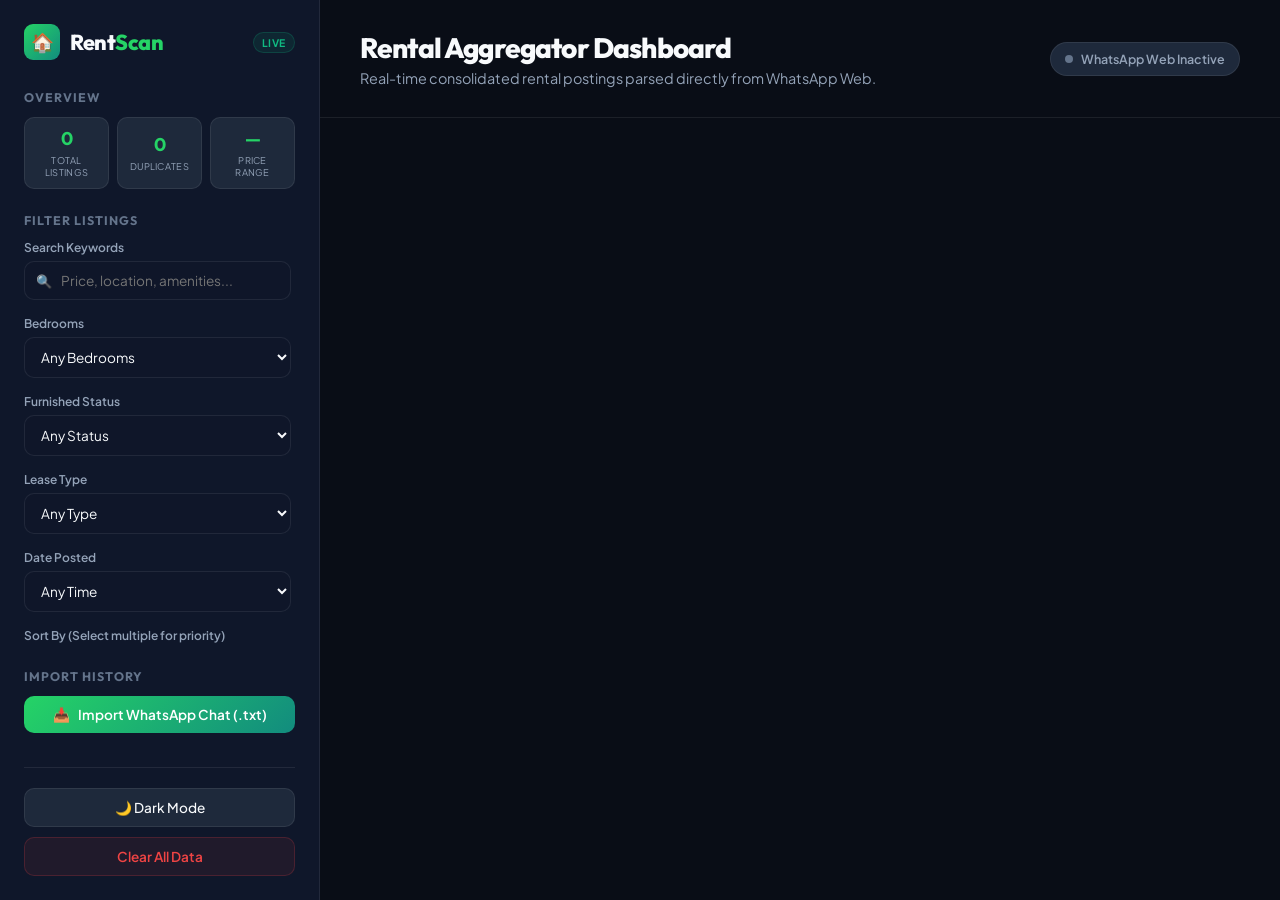
==== extension/dashboard/index.html @ f58a8255 "Initial commit — RentScan extension + web app" ====
<!DOCTYPE html>
<html lang="en" data-theme="dark">
<head>
  <meta charset="UTF-8">
  <meta name="viewport" content="width=device-width, initial-scale=1.0">
  <title>RentScan — Full Dashboard</title>
  <link rel="preconnect" href="https://fonts.googleapis.com">
  <link rel="preconnect" href="https://fonts.gstatic.com" crossorigin>
  <link href="https://fonts.googleapis.com/css2?family=Outfit:wght@300;400;500;600;700;800&family=Plus+Jakarta+Sans:wght@300;400;500;600;700&display=swap" rel="stylesheet">
  <link rel="stylesheet" href="style.css">
</head>
<body>

  <!-- Dynamic Notification Banner -->
  <div class="notification-banner hidden" id="notification-banner">
    <span class="banner-icon">✨</span>
    <span id="banner-text">RentScan fetched new listings!</span>
    <button class="banner-close" id="banner-close-btn" aria-label="Close notification">×</button>
  </div>

  <div class="app-layout">
    
    <!-- Sidebar -->
    <aside class="sidebar">
      <div class="sidebar-header">
        <div class="logo">
          <div class="logo-icon">🏠</div>
          <div class="logo-text">Rent<span>Scan</span></div>
        </div>
        <span class="badge-live">Live</span>
      </div>

      <!-- Quick Stats -->
      <div class="sidebar-section">
        <h3>Overview</h3>
        <div class="mini-stats">
          <div class="mini-stat-card">
            <span class="val" id="stat-total">0</span>
            <span class="lbl">Total Listings</span>
          </div>
          <div class="mini-stat-card">
            <span class="val" id="stat-dupes">0</span>
            <span class="lbl">Duplicates</span>
          </div>
          <div class="mini-stat-card">
            <span class="val" id="stat-price">—</span>
            <span class="lbl">Price Range</span>
          </div>
        </div>
      </div>

      <!-- Filters Panel -->
      <div class="sidebar-section filters-section">
        <h3>Filter Listings</h3>
        
        <div class="filter-group">
          <label for="search-input">Search Keywords</label>
          <div class="search-input-wrapper">
            <span class="search-icon">🔍</span>
            <input type="text" id="search-input" placeholder="Price, location, amenities...">
          </div>
        </div>

        <div class="filter-group">
          <label for="filter-beds">Bedrooms</label>
          <select id="filter-beds">
            <option value="">Any Bedrooms</option>
            <option value="0">Studio</option>
            <option value="1">1 Bedroom</option>
            <option value="2">2 Bedrooms</option>
            <option value="3">3 Bedrooms</option>
            <option value="4+">4+ Bedrooms</option>
          </select>
        </div>

        <div class="filter-group">
          <label for="filter-furnished">Furnished Status</label>
          <select id="filter-furnished">
            <option value="">Any Status</option>
            <option value="fully furnished">Fully Furnished</option>
            <option value="semi-furnished">Semi-Furnished</option>
            <option value="unfurnished">Unfurnished</option>
          </select>
        </div>

        <div class="filter-group">
          <label for="filter-lease">Lease Type</label>
          <select id="filter-lease">
            <option value="">Any Type</option>
            <option value="short-term">Short-Term (Sublet/Temp)</option>
            <option value="long-term">Long-Term (Permanent)</option>
          </select>
        </div>

        <div class="filter-group">
          <label for="filter-date">Date Posted</label>
          <select id="filter-date">
            <option value="">Any Time</option>
            <option value="30">Last 30 Days</option>
            <option value="60">Last 60 Days</option>
            <option value="custom">Custom From Date...</option>
          </select>
        </div>

        <div class="filter-group hidden" id="custom-date-group">
          <label for="filter-date-from">From Date</label>
          <input type="date" id="filter-date-from">
        </div>

        <div class="filter-group">
          <label>Sort By (Select multiple for priority)</label>
          <div class="sort-checkbox-list">
            <label class="sort-checkbox-item">
              <input type="checkbox" value="date" id="sort-chk-date">
              <span class="chk-label">Newest First</span>
              <span class="chk-badge" id="sort-badge-date"></span>
            </label>
            <label class="sort-checkbox-item">
              <input type="checkbox" value="price" id="sort-chk-price">
              <span class="chk-label">Cheapest First</span>
              <span class="chk-badge" id="sort-badge-price"></span>
            </label>
            <label class="sort-checkbox-item">
              <input type="checkbox" value="confidence" id="sort-chk-confidence">
              <span class="chk-label">Best Match</span>
              <span class="chk-badge" id="sort-badge-confidence"></span>
            </label>
          </div>
        </div>

        <button id="clear-filters-btn" class="secondary-btn">Reset All Filters</button>
      </div>

      <!-- Actions Section -->
      <div class="sidebar-section">
        <h3>Import History</h3>
        <button id="import-btn" class="primary-btn" style="background: var(--brand-gradient); color: white; border: none; margin-bottom: 10px; display: flex; align-items: center; justify-content: center; gap: 8px;">
          <span>📥</span> Import WhatsApp Chat (.txt)
        </button>
        <input type="file" id="import-file-input" accept=".txt" style="display: none;">
      </div>

      <div class="sidebar-footer">
        <button id="theme-toggle-btn" class="theme-toggle">🌙 Dark Mode</button>
        <button id="clear-data-btn" class="danger-btn">Clear All Data</button>
      </div>
    </aside>

    <!-- Main Workspace -->
    <main class="main-content">
      <header class="content-header">
        <div class="header-left">
          <h1>Rental Aggregator Dashboard</h1>
          <p>Real-time consolidated rental postings parsed directly from WhatsApp Web.</p>
        </div>
        <div class="header-right">
          <div class="whatsapp-status">
            <div class="status-indicator" id="whatsapp-indicator"></div>
            <span id="whatsapp-status-text">WhatsApp Web Inactive</span>
          </div>
        </div>
      </header>

      <!-- Scrollable Grid Wrapper -->
      <div class="grid-container" id="grid-container">
        <!-- Cards will render here -->
      </div>

      <!-- Empty State -->
      <div id="dashboard-empty-state" class="dashboard-empty hidden">
        <div class="empty-animation">🔍</div>
        <h2>No listings found</h2>
        <p>Try refining your filters or open WhatsApp Web and browse some rental groups to capture new ones.</p>
      </div>
    </main>
  </div>

  <!-- Contact Modal -->
  <div class="modal-overlay hidden" id="contact-modal">
    <div class="modal-card">
      <div class="modal-header">
        <h2>📞 Contact Information</h2>
        <button class="close-modal-btn" id="close-contact-modal">×</button>
      </div>
      <div class="modal-body" id="contact-modal-body">
        <!-- Rendered by JS -->
      </div>
    </div>
  </div>

  <!-- Raw Message Inspect Drawer/Modal -->
  <div class="modal-overlay hidden" id="inspect-modal">
    <div class="modal-card inspect-card">
      <div class="modal-header">
        <h2>🔍 Message Inspector</h2>
        <button class="close-modal-btn" id="close-inspect-modal">×</button>
      </div>
      <div class="modal-body">
        <div class="inspect-meta">
          <div class="meta-item"><span>Sender:</span> <strong id="inspect-sender">Bob</strong></div>
          <div class="meta-item"><span>Group:</span> <strong id="inspect-group">Sublets</strong></div>
          <div class="meta-item"><span>Date:</span> <strong id="inspect-date">Today</strong></div>
        </div>
        <div class="inspect-text-container">
          <pre id="inspect-text"></pre>
        </div>
        <div class="inspect-actions">
          <button class="secondary-btn" id="copy-raw-btn">📋 Copy Message Text</button>
        </div>
      </div>
    </div>
  </div>

  <div class="toast" id="toast"></div>

  <script type="module" src="app.js"></script>
</body>
</html>
---- extension/dashboard/style.css ----
/* ================================================================
   RentScan — Premium Dashboard CSS
   ================================================================ */

/* ─── Variables & Theme Configurations ─────────────────────────── */
:root {
  --font-title: 'Outfit', -apple-system, sans-serif;
  --font-body: 'Plus Jakarta Sans', -apple-system, sans-serif;
  
  --brand: #25D366;
  --brand-gradient: linear-gradient(135deg, #25D366, #128C7E);
  --brand-glow: rgba(37, 211, 102, 0.15);
  
  --accent-purple: #8b5cf6;
  --accent-blue: #3b82f6;
  --accent-orange: #f97316;
  --success: #10b981;
  --warning: #f59e0b;
  --error: #ef4444;

  --transition-fast: 150ms cubic-bezier(.4, 0, .2, 1);
  --transition-normal: 250ms cubic-bezier(.4, 0, .2, 1);
  --radius-lg: 16px;
  --radius-md: 10px;
  --radius-sm: 6px;
}

[data-theme="dark"] {
  --bg: #090d16;
  --bg-sidebar: #0f172a;
  --surface: #1e293b;
  --border: rgba(255, 255, 255, 0.08);
  --border-glow: rgba(37, 211, 102, 0.15);
  --card-bg: rgba(30, 41, 59, 0.65);
  --card-bg-hover: rgba(30, 41, 59, 0.9);
  --card-border: rgba(255, 255, 255, 0.05);
  --card-shadow: 0 4px 30px rgba(0, 0, 0, 0.3);
  
  --text: #f8fafc;
  --text-muted: #94a3b8;
  --text-dim: #64748b;
  --input-bg: rgba(15, 23, 42, 0.6);
  --input-focus-shadow: 0 0 0 3px rgba(37, 211, 102, 0.25);
  --modal-bg: rgba(15, 23, 42, 0.85);
}

[data-theme="light"] {
  --bg: #f8fafc;
  --bg-sidebar: #ffffff;
  --surface: #f1f5f9;
  --border: rgba(0, 0, 0, 0.08);
  --border-glow: rgba(37, 211, 102, 0.2);
  --card-bg: rgba(255, 255, 255, 0.8);
  --card-bg-hover: rgba(255, 255, 255, 1);
  --card-border: rgba(0, 0, 0, 0.06);
  --card-shadow: 0 10px 30px rgba(0, 0, 0, 0.04);
  
  --text: #0f172a;
  --text-muted: #475569;
  --text-dim: #94a3b8;
  --input-bg: rgba(255, 255, 255, 1);
  --input-focus-shadow: 0 0 0 3px rgba(37, 211, 102, 0.15);
  --modal-bg: rgba(255, 255, 255, 0.95);
}

/* ─── Global Resets ────────────────────────────────────────────── */
* {
  box-sizing: border-box;
  margin: 0;
  padding: 0;
}

body {
  font-family: var(--font-body);
  background-color: var(--bg);
  color: var(--text);
  overflow: hidden;
  height: 100vh;
  transition: background-color var(--transition-normal), color var(--transition-normal);
}

/* ─── Main App Layout ───────────────────────────────────────────── */
.app-layout {
  display: flex;
  height: 100vh;
  max-height: 100vh;
  width: 100vw;
  max-width: 100vw;
  overflow: hidden;
}

/* ─── Sidebar Styles ────────────────────────────────────────────── */
.sidebar {
  width: 320px;
  background-color: var(--bg-sidebar);
  border-right: 1px solid var(--border);
  display: flex;
  flex-direction: column;
  padding: 24px;
  flex-shrink: 0;
  z-index: 10;
  transition: background-color var(--transition-normal), border var(--transition-normal);
  height: 100%;
  max-height: 100vh;
  min-height: 0;
}

.sidebar-header {
  display: flex;
  align-items: center;
  justify-content: space-between;
  margin-bottom: 30px;
}

.logo {
  display: flex;
  align-items: center;
  gap: 10px;
  font-family: var(--font-title);
  font-weight: 800;
  font-size: 1.35rem;
  letter-spacing: -0.02em;
}

.logo-icon {
  width: 36px;
  height: 36px;
  background: var(--brand-gradient);
  border-radius: 9px;
  display: flex;
  align-items: center;
  justify-content: center;
  font-size: 1.15rem;
  color: white;
}

.logo-text span {
  color: var(--brand);
}

.badge-live {
  background: rgba(16, 185, 129, 0.1);
  color: var(--success);
  border: 1px solid rgba(16, 185, 129, 0.2);
  font-size: 0.65rem;
  font-weight: 700;
  text-transform: uppercase;
  padding: 3px 8px;
  border-radius: 999px;
  letter-spacing: 0.05em;
  animation: pulse-border 2s infinite;
}

@keyframes pulse-border {
  0%, 100% { border-color: rgba(16, 185, 129, 0.2); box-shadow: 0 0 0 0 rgba(16, 185, 129, 0); }
  50% { border-color: rgba(16, 185, 129, 0.5); box-shadow: 0 0 6px rgba(16, 185, 129, 0.15); }
}

.sidebar-section {
  margin-bottom: 24px;
}
.sidebar-section h3 {
  font-family: var(--font-title);
  font-size: 0.78rem;
  text-transform: uppercase;
  color: var(--text-dim);
  letter-spacing: 0.08em;
  margin-bottom: 12px;
}

/* Mini stats in sidebar */
.mini-stats {
  display: grid;
  grid-template-columns: repeat(3, 1fr);
  gap: 8px;
}

.mini-stat-card {
  background-color: var(--surface);
  border: 1px solid var(--border);
  border-radius: var(--radius-md);
  padding: 10px;
  text-align: center;
  display: flex;
  flex-direction: column;
  justify-content: center;
}
.mini-stat-card .val {
  font-family: var(--font-title);
  font-size: 1.15rem;
  font-weight: 700;
  color: var(--brand);
  line-height: 1.2;
}
.mini-stat-card .lbl {
  font-size: 0.58rem;
  color: var(--text-muted);
  text-transform: uppercase;
  letter-spacing: 0.03em;
  margin-top: 4px;
}

/* Filter controls */
.filters-section {
  flex: 1;
  overflow-y: auto;
  padding-right: 4px;
}

.filter-group {
  margin-bottom: 16px;
}
.filter-group label {
  display: block;
  font-size: 0.75rem;
  font-weight: 600;
  margin-bottom: 6px;
  color: var(--text-muted);
}

.search-input-wrapper {
  position: relative;
  display: flex;
  align-items: center;
}
.search-icon {
  position: absolute;
  left: 12px;
  font-size: 13px;
  color: var(--text-dim);
  pointer-events: none;
}
.filter-group input[type="text"], .filter-group select {
  width: 100%;
  background-color: var(--input-bg);
  border: 1px solid var(--border);
  border-radius: var(--radius-md);
  padding: 10px 12px;
  font-family: var(--font-body);
  font-size: 0.85rem;
  color: var(--text);
  transition: all var(--transition-fast);
}
.filter-group input[type="text"] {
  padding-left: 36px;
}
.filter-group input:focus, .filter-group select:focus {
  outline: none;
  border-color: var(--brand);
  box-shadow: var(--input-focus-shadow);
}

.secondary-btn, .danger-btn, .primary-btn {
  width: 100%;
  padding: 10px 14px;
  border-radius: var(--radius-md);
  font-family: var(--font-body);
  font-size: 0.85rem;
  font-weight: 600;
  cursor: pointer;
  transition: all var(--transition-fast);
  text-align: center;
}

.secondary-btn {
  background-color: transparent;
  border: 1px solid var(--border);
  color: var(--text-muted);
}
.secondary-btn:hover {
  background-color: var(--surface);
  color: var(--text);
  border-color: var(--text-muted);
}

.danger-btn {
  background-color: rgba(239, 68, 68, 0.08);
  border: 1px solid rgba(239, 68, 68, 0.2);
  color: var(--error);
}
.danger-btn:hover {
  background-color: var(--error);
  color: white;
  border-color: var(--error);
}

.sidebar-footer {
  margin-top: auto;
  display: flex;
  flex-direction: column;
  gap: 10px;
  border-top: 1px solid var(--border);
  padding-top: 20px;
}

.theme-toggle {
  background-color: var(--surface);
  border: 1px solid var(--border);
  color: var(--text);
  padding: 10px;
  border-radius: var(--radius-md);
  font-family: var(--font-body);
  font-size: 0.85rem;
  font-weight: 500;
  cursor: pointer;
  transition: all var(--transition-fast);
}
.theme-toggle:hover {
  background-color: var(--border);
}

/* ─── Main Workspace Styles ─────────────────────────────────────── */
.main-content {
  flex: 1;
  display: flex;
  flex-direction: column;
  overflow: hidden;
  height: 100%;
  max-height: 100vh;
  min-height: 0; /* Confines flex height to prevent stretching past viewport */
}

.content-header {
  padding: 30px 40px;
  border-bottom: 1px solid var(--border);
  display: flex;
  align-items: center;
  justify-content: space-between;
  flex-shrink: 0;
  background-color: var(--bg);
  transition: background-color var(--transition-normal), border var(--transition-normal);
}

.content-header h1 {
  font-family: var(--font-title);
  font-size: 1.75rem;
  font-weight: 800;
  letter-spacing: -0.03em;
  margin-bottom: 4px;
}
.content-header p {
  color: var(--text-muted);
  font-size: 0.9rem;
}

.whatsapp-status {
  display: flex;
  align-items: center;
  gap: 8px;
  background-color: var(--surface);
  border: 1px solid var(--border);
  padding: 8px 14px;
  border-radius: 999px;
  font-size: 0.78rem;
  font-weight: 600;
  color: var(--text-muted);
}

.status-indicator {
  width: 8px;
  height: 8px;
  border-radius: 50%;
  background-color: var(--text-dim);
}
.status-indicator.active {
  background-color: var(--brand);
  box-shadow: 0 0 8px var(--brand);
  animation: pulse 2s infinite;
}

/* Grid Scroll Container */
.grid-container {
  flex: 1;
  overflow-y: auto;
  min-height: 0; /* Prevents grid container from stretching past viewport */
  padding: 30px 40px;
  display: grid;
  grid-template-columns: repeat(auto-fill, minmax(360px, 1fr));
  grid-auto-rows: min-content; /* Ensure rows take minimum content height */
  align-items: start; /* Prevents items from stretching to row height and causing inner flex squish */
  gap: 24px;
  align-content: start;
}

/* ─── Premium Listing Cards ─────────────────────────────────────── */
.listing-card {
  background: var(--card-bg);
  border: 1px solid var(--card-border);
  border-radius: var(--radius-lg);
  padding: 20px;
  box-shadow: var(--card-shadow);
  backdrop-filter: blur(16px);
  -webkit-backdrop-filter: blur(16px);
  transition: all var(--transition-normal);
  display: flex;
  flex-direction: column;
  position: relative;
  overflow: hidden;
  animation: slideUpIn 0.35s cubic-bezier(.34, 1.56, .64, 1) both;
  flex-shrink: 0; /* Prevents cards from shrinking under flex constraints */
  height: auto; /* Natural card height based on contents */
  min-height: min-content; /* Guarantees card will not shrink past content height */
}

.listing-card > * {
  flex-shrink: 0; /* Prevents card details from squishing inside the card flex layout */
}

@keyframes slideUpIn {
  from { opacity: 0; transform: translateY(20px); }
  to   { opacity: 1; transform: translateY(0); }
}

.listing-card::before {
  content: '';
  position: absolute;
  top: 0; left: 0; right: 0;
  height: 3px;
  background: linear-gradient(90deg, var(--brand), var(--accent-blue), var(--accent-purple));
  opacity: 0;
  transition: opacity var(--transition-normal);
}

.listing-card:hover {
  transform: translateY(-4px);
  background: var(--card-bg-hover);
  box-shadow: 0 20px 40px rgba(0, 0, 0, 0.4), 0 0 0 1px rgba(37, 211, 102, 0.15);
  border-color: rgba(37, 211, 102, 0.2);
}
.listing-card:hover::before {
  opacity: 1;
}

/* Top Section */
.card-header {
  display: flex;
  justify-content: space-between;
  align-items: flex-start;
  margin-bottom: 12px;
}

.card-title {
  font-family: var(--font-title);
  font-size: 0.85rem;
  font-weight: 700;
  text-transform: uppercase;
  color: var(--brand);
  letter-spacing: 0.05em;
}

.card-badges {
  display: flex;
  gap: 4px;
  flex-wrap: wrap;
}

.badge {
  font-size: 0.65rem;
  font-weight: 700;
  padding: 3px 8px;
  border-radius: 999px;
  text-transform: uppercase;
  letter-spacing: 0.02em;
}
.badge-short { background: rgba(249, 115, 22, 0.1); color: var(--accent-orange); border: 1px solid rgba(249, 115, 22, 0.2); }
.badge-long  { background: rgba(59, 130, 246, 0.1); color: var(--accent-blue);   border: 1px solid rgba(59, 130, 246, 0.2); }
.badge-furn  { background: rgba(139, 92, 246, 0.1); color: var(--accent-purple); border: 1px solid rgba(139, 92, 246, 0.2); }
.badge-dup   { background: rgba(245, 158, 11, 0.1);  color: var(--warning);       border: 1px solid rgba(245, 158, 11, 0.2); }

/* Price Tag */
.card-price {
  font-family: var(--font-title);
  font-size: 1.85rem;
  font-weight: 800;
  line-height: 1.1;
  color: var(--text);
  margin-bottom: 8px;
  letter-spacing: -0.02em;
}
.card-price span {
  font-size: 0.9rem;
  font-weight: 400;
  color: var(--text-muted);
}

.card-loc {
  font-size: 0.88rem;
  color: var(--text-muted);
  margin-bottom: 12px;
  display: flex;
  align-items: center;
  gap: 4px;
}

/* Meta Data Strip */
.card-meta {
  display: flex;
  flex-wrap: wrap;
  gap: 12px;
  font-size: 0.78rem;
  color: var(--text-muted);
  margin-bottom: 16px;
  background-color: var(--input-bg);
  padding: 8px 12px;
  border-radius: var(--radius-md);
  border: 1px solid var(--border);
}
.card-meta span strong {
  color: var(--text);
}

/* Amenities List */
.card-amenities {
  display: flex;
  flex-wrap: wrap;
  gap: 6px;
  margin-bottom: 20px;
}
.amenity-tag {
  background-color: var(--surface);
  border: 1px solid var(--border);
  border-radius: 999px;
  padding: 3px 10px;
  font-size: 0.7rem;
  font-weight: 500;
  color: var(--text-muted);
}

/* Card Footer Actions */
.card-footer {
  margin-top: auto;
  border-top: 1px solid var(--border);
  padding-top: 16px;
  display: flex;
  justify-content: space-between;
  align-items: center;
}

.sender-profile {
  display: flex;
  align-items: center;
  gap: 8px;
}

.avatar {
  width: 32px;
  height: 32px;
  border-radius: 50%;
  background: linear-gradient(135deg, var(--accent-purple), var(--accent-blue));
  display: flex;
  align-items: center;
  justify-content: center;
  font-family: var(--font-title);
  font-weight: 700;
  font-size: 0.85rem;
  color: white;
}

.sender-info {
  display: flex;
  flex-direction: column;
}
.sender-name {
  font-size: 0.78rem;
  font-weight: 700;
  color: var(--text);
}
.sender-group {
  font-size: 0.65rem;
  color: var(--text-dim);
}

.card-actions {
  display: flex;
  gap: 8px;
}

.action-btn {
  background-color: var(--surface);
  border: 1px solid var(--border);
  color: var(--text);
  font-family: var(--font-body);
  font-size: 0.75rem;
  font-weight: 600;
  padding: 6px 12px;
  border-radius: var(--radius-sm);
  cursor: pointer;
  transition: all var(--transition-fast);
}
.action-btn:hover {
  background-color: var(--border);
}

.action-btn.primary {
  background-color: rgba(37, 211, 102, 0.1);
  border-color: rgba(37, 211, 102, 0.3);
  color: var(--brand);
}
.action-btn.primary:hover {
  background-color: var(--brand);
  color: white;
  border-color: var(--brand);
}

/* ─── Modals & Inspector ────────────────────────────────────────── */
.modal-overlay {
  position: fixed;
  top: 0; left: 0; right: 0; bottom: 0;
  background-color: rgba(0, 0, 0, 0.7);
  backdrop-filter: blur(8px);
  z-index: 1000;
  display: flex;
  align-items: center;
  justify-content: center;
  animation: fadeIn var(--transition-fast) both;
}

.modal-card {
  width: 500px;
  max-width: 90%;
  background-color: var(--modal-bg);
  border: 1px solid var(--border);
  border-radius: var(--radius-lg);
  box-shadow: 0 25px 50px -12px rgba(0, 0, 0, 0.5);
  display: flex;
  flex-direction: column;
  animation: scaleUp var(--transition-normal) cubic-bezier(.34, 1.56, .64, 1) both;
}

.inspect-card {
  width: 650px;
}

@keyframes fadeIn {
  from { opacity: 0; }
  to   { opacity: 1; }
}

@keyframes scaleUp {
  from { opacity: 0; transform: scale(0.92) translateY(10px); }
  to   { opacity: 1; transform: scale(1) translateY(0); }
}

.modal-header {
  padding: 20px 24px;
  border-bottom: 1px solid var(--border);
  display: flex;
  justify-content: space-between;
  align-items: center;
}
.modal-header h2 {
  font-family: var(--font-title);
  font-size: 1.2rem;
  font-weight: 800;
}

.close-modal-btn {
  background: none;
  border: none;
  font-size: 1.8rem;
  color: var(--text-muted);
  cursor: pointer;
  line-height: 1;
}
.close-modal-btn:hover {
  color: var(--text);
}

.modal-body {
  padding: 24px;
}

/* Contact Modal Body UI */
.contact-spoc-section {
  background: rgba(37, 211, 102, 0.08);
  border: 1px dashed var(--brand);
  border-radius: var(--radius-md);
  padding: 16px;
  margin-bottom: 20px;
  display: flex;
  justify-content: space-between;
  align-items: center;
}
.spoc-left {
  display: flex;
  flex-direction: column;
}
.spoc-left .title {
  font-size: 0.72rem;
  text-transform: uppercase;
  color: var(--brand);
  font-weight: 700;
  letter-spacing: 0.04em;
}
.spoc-left .name {
  font-family: var(--font-title);
  font-size: 1.15rem;
  font-weight: 700;
  margin-top: 2px;
}

.phone-list-title {
  font-family: var(--font-title);
  font-size: 0.85rem;
  font-weight: 700;
  text-transform: uppercase;
  color: var(--text-dim);
  margin-bottom: 10px;
  letter-spacing: 0.04em;
}

.phone-list {
  display: flex;
  flex-direction: column;
  gap: 10px;
}

.phone-item {
  display: flex;
  justify-content: space-between;
  align-items: center;
  background-color: var(--input-bg);
  border: 1px solid var(--border);
  padding: 12px 16px;
  border-radius: var(--radius-md);
}

.phone-item-left {
  font-family: var(--font-title);
  font-size: 1.05rem;
  font-weight: 600;
}

.phone-item-actions {
  display: flex;
  gap: 8px;
}

.modal-copy-btn, .modal-wa-btn {
  font-family: var(--font-body);
  font-size: 0.75rem;
  font-weight: 600;
  padding: 6px 12px;
  border-radius: var(--radius-sm);
  cursor: pointer;
  transition: all var(--transition-fast);
  text-decoration: none;
  display: inline-flex;
  align-items: center;
}

.modal-copy-btn {
  background-color: var(--surface);
  border: 1px solid var(--border);
  color: var(--text);
}
.modal-copy-btn:hover {
  background-color: var(--border);
}

.modal-wa-btn {
  background-color: var(--brand);
  color: white;
  border: 1px solid var(--brand-dim);
}
.modal-wa-btn:hover {
  opacity: 0.9;
}

.no-contacts-message {
  text-align: center;
  color: var(--text-muted);
  padding: 20px;
  line-height: 1.6;
}

/* Inspector styles */
.inspect-meta {
  display: flex;
  gap: 20px;
  margin-bottom: 16px;
  font-size: 0.82rem;
  color: var(--text-muted);
  border-bottom: 1px solid var(--border);
  padding-bottom: 14px;
}

.inspect-text-container {
  background-color: var(--input-bg);
  border: 1px solid var(--border);
  border-radius: var(--radius-md);
  padding: 16px;
  max-height: 320px;
  overflow-y: auto;
  margin-bottom: 20px;
}

.inspect-text-container pre {
  font-family: var(--font-body);
  font-size: 0.85rem;
  line-height: 1.6;
  white-space: pre-wrap;
  word-break: break-word;
  color: var(--text);
}

.inspect-actions {
  display: flex;
  justify-content: flex-end;
}

/* ─── Empty state ───────────────────────────────────────────────── */
.dashboard-empty {
  flex: 1;
  display: flex;
  flex-direction: column;
  align-items: center;
  justify-content: center;
  text-align: center;
  padding: 40px;
}

.empty-animation {
  font-size: 3rem;
  margin-bottom: 16px;
}

.dashboard-empty h2 {
  font-family: var(--font-title);
  font-size: 1.5rem;
  font-weight: 700;
  margin-bottom: 8px;
}

.dashboard-empty p {
  color: var(--text-muted);
  font-size: 0.95rem;
  max-width: 400px;
  line-height: 1.6;
}

/* ─── Toast Alerts ──────────────────────────────────────────────── */
.toast {
  position: fixed;
  bottom: 30px;
  right: 40px;
  transform: translateY(80px);
  background-color: var(--bg-sidebar);
  border: 1px solid var(--border);
  padding: 12px 24px;
  border-radius: var(--radius-md);
  font-size: 0.88rem;
  font-weight: 600;
  box-shadow: 0 10px 25px -5px rgba(0, 0, 0, 0.4);
  z-index: 2000;
  transition: transform 0.25s cubic-bezier(.34, 1.56, .64, 1);
  display: flex;
  align-items: center;
  gap: 8px;
}

.toast.show {
  transform: translateY(0);
}
.toast.success {
  border-left: 4px solid var(--success);
  color: var(--success);
}
.toast.error {
  border-left: 4px solid var(--error);
  color: var(--error);
}

/* ─── Custom Scrollbars ─────────────────────────────────────────── */
::-webkit-scrollbar {
  width: 6px;
  height: 6px;
}
::-webkit-scrollbar-track {
  background: transparent;
}
::-webkit-scrollbar-thumb {
  background: var(--border);
  border-radius: 99px;
}
::-webkit-scrollbar-thumb:hover {
  background: var(--text-dim);
}

/* ─── Utility classes ────────────────────────────────────────────── */
.hidden {
  display: none !important;
}

@keyframes pulse {
  0%, 100% { opacity: 1; }
  50% { opacity: 0.4; }
}

/* ─── Notification Banner ────────────────────────────────────────── */
.notification-banner {
  position: fixed;
  top: 24px;
  left: 50%;
  transform: translateX(-50%) translateY(-100px);
  background: linear-gradient(135deg, var(--brand), #128C7E);
  color: white;
  padding: 12px 24px;
  border-radius: var(--radius-lg);
  box-shadow: 0 10px 30px rgba(37, 211, 102, 0.35);
  display: flex;
  align-items: center;
  gap: 12px;
  z-index: 10000;
  font-family: var(--font-title);
  font-weight: 600;
  font-size: 0.92rem;
  transition: transform 0.4s cubic-bezier(0.34, 1.56, 0.64, 1);
}

.notification-banner.show {
  transform: translateX(-50%) translateY(0);
}

.banner-icon {
  font-size: 1.25rem;
}

.banner-close {
  background: none;
  border: none;
  color: rgba(255, 255, 255, 0.8);
  font-size: 1.5rem;
  cursor: pointer;
  line-height: 1;
  margin-left: 12px;
}

.banner-close:hover {
  color: white;
}

/* ─── Sort Priority Checkbox Styles ─────────────────────────────── */
.sort-checkbox-list {
  display: flex;
  flex-direction: column;
  gap: 8px;
  background-color: var(--input-bg);
  border: 1px solid var(--border);
  border-radius: var(--radius-md);
  padding: 10px;
  margin-top: 6px;
}

.sort-checkbox-item {
  display: flex;
  align-items: center;
  gap: 8px;
  cursor: pointer;
  padding: 6px 8px;
  border-radius: var(--radius-sm);
  transition: background-color var(--transition-fast);
  user-select: none;
}

.sort-checkbox-item:hover {
  background-color: var(--surface);
}

.sort-checkbox-item input[type="checkbox"] {
  width: 15px;
  height: 15px;
  accent-color: var(--brand);
  cursor: pointer;
}

.sort-checkbox-item .chk-label {
  font-size: 0.82rem;
  color: var(--text);
  flex: 1;
}

.sort-checkbox-item .chk-badge {
  font-size: 0.65rem;
  font-weight: 700;
  background: var(--brand-gradient);
  color: white;
  min-width: 18px;
  height: 18px;
  border-radius: 50%;
  display: flex;
  align-items: center;
  justify-content: center;
  opacity: 0;
  transition: opacity var(--transition-fast);
}

.sort-checkbox-item input[type="checkbox"]:checked ~ .chk-badge {
  opacity: 1;
}
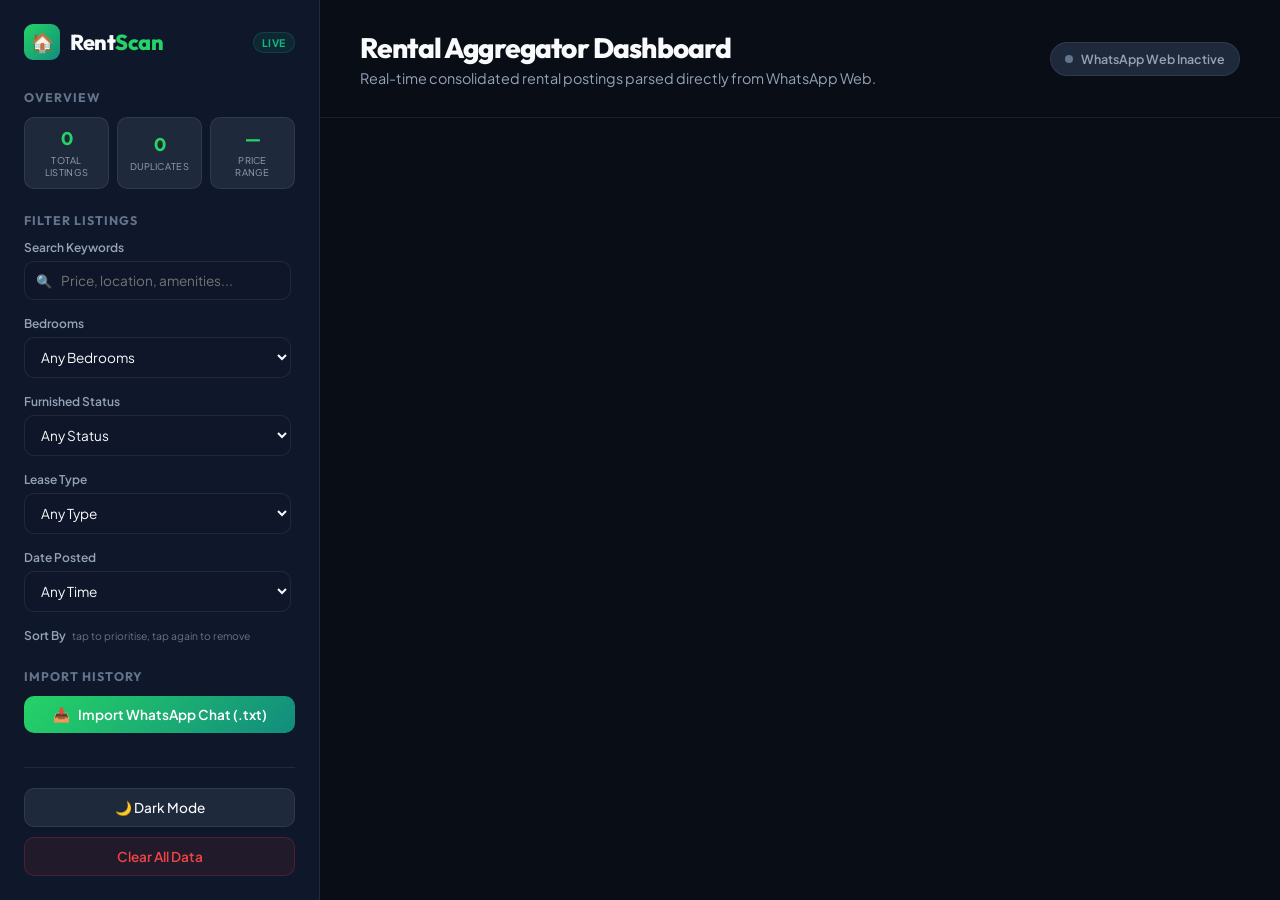
==== commit 75de507e: "Sort: replace checkboxes with priority chips — tap to select, tap again to deselect" ====
--- a/extension/dashboard/index.html
+++ b/extension/dashboard/index.html
@@ -108,23 +108,11 @@
         </div>
 
         <div class="filter-group">
-          <label>Sort By (Select multiple for priority)</label>
-          <div class="sort-checkbox-list">
-            <label class="sort-checkbox-item">
-              <input type="checkbox" value="date" id="sort-chk-date">
-              <span class="chk-label">Newest First</span>
-              <span class="chk-badge" id="sort-badge-date"></span>
-            </label>
-            <label class="sort-checkbox-item">
-              <input type="checkbox" value="price" id="sort-chk-price">
-              <span class="chk-label">Cheapest First</span>
-              <span class="chk-badge" id="sort-badge-price"></span>
-            </label>
-            <label class="sort-checkbox-item">
-              <input type="checkbox" value="confidence" id="sort-chk-confidence">
-              <span class="chk-label">Best Match</span>
-              <span class="chk-badge" id="sort-badge-confidence"></span>
-            </label>
+          <label>Sort By <span class="sort-hint">tap to prioritise, tap again to remove</span></label>
+          <div class="sort-chips" id="sort-chips">
+            <button class="sort-chip" data-sort="date" id="sort-chip-date">📅 Newest First</button>
+            <button class="sort-chip" data-sort="price" id="sort-chip-price">💰 Cheapest First</button>
+            <button class="sort-chip" data-sort="confidence" id="sort-chip-confidence">⭐ Best Match</button>
           </div>
         </div>
 
--- a/extension/dashboard/style.css
+++ b/extension/dashboard/style.css
@@ -940,61 +940,68 @@
   color: white;
 }
 
-/* ─── Sort Priority Checkbox Styles ─────────────────────────────── */
-.sort-checkbox-list {
-  display: flex;
-  flex-direction: column;
+/* ─── Sort Chips ─────────────────────────────────────────────────── */
+.sort-hint {
+  font-size: 0.65rem;
+  font-weight: 400;
+  color: var(--text-dim);
+  text-transform: none;
+  letter-spacing: 0;
+  margin-left: 4px;
+}
+
+.sort-chips {
+  display: flex;
+  flex-wrap: wrap;
   gap: 8px;
+  margin-top: 6px;
+}
+
+.sort-chip {
+  position: relative;
+  display: inline-flex;
+  align-items: center;
+  gap: 6px;
+  padding: 7px 14px;
+  border-radius: 999px;
+  border: 1.5px solid var(--border);
   background-color: var(--input-bg);
-  border: 1px solid var(--border);
-  border-radius: var(--radius-md);
-  padding: 10px;
-  margin-top: 6px;
-}
-
-.sort-checkbox-item {
-  display: flex;
-  align-items: center;
-  gap: 8px;
+  color: var(--text-muted);
+  font-family: var(--font-body);
+  font-size: 0.78rem;
+  font-weight: 600;
   cursor: pointer;
-  padding: 6px 8px;
-  border-radius: var(--radius-sm);
-  transition: background-color var(--transition-fast);
+  transition: all var(--transition-fast);
   user-select: none;
-}
-
-.sort-checkbox-item:hover {
-  background-color: var(--surface);
-}
-
-.sort-checkbox-item input[type="checkbox"] {
-  width: 15px;
-  height: 15px;
-  accent-color: var(--brand);
-  cursor: pointer;
-}
-
-.sort-checkbox-item .chk-label {
-  font-size: 0.82rem;
-  color: var(--text);
-  flex: 1;
-}
-
-.sort-checkbox-item .chk-badge {
-  font-size: 0.65rem;
-  font-weight: 700;
+  white-space: nowrap;
+}
+
+.sort-chip:hover {
+  border-color: var(--brand);
+  color: var(--brand);
+  background-color: rgba(37, 211, 102, 0.05);
+}
+
+.sort-chip.active {
+  background: rgba(37, 211, 102, 0.12);
+  border-color: var(--brand);
+  color: var(--brand);
+  padding-right: 10px;
+}
+
+/* Priority number badge shown on active chips */
+.sort-chip.active::after {
+  content: attr(data-priority);
+  display: inline-flex;
+  align-items: center;
+  justify-content: center;
+  width: 16px;
+  height: 16px;
+  border-radius: 50%;
   background: var(--brand-gradient);
   color: white;
-  min-width: 18px;
-  height: 18px;
-  border-radius: 50%;
-  display: flex;
-  align-items: center;
-  justify-content: center;
-  opacity: 0;
-  transition: opacity var(--transition-fast);
-}
-
-.sort-checkbox-item input[type="checkbox"]:checked ~ .chk-badge {
-  opacity: 1;
-}
+  font-size: 0.6rem;
+  font-weight: 800;
+  margin-left: 4px;
+  flex-shrink: 0;
+}
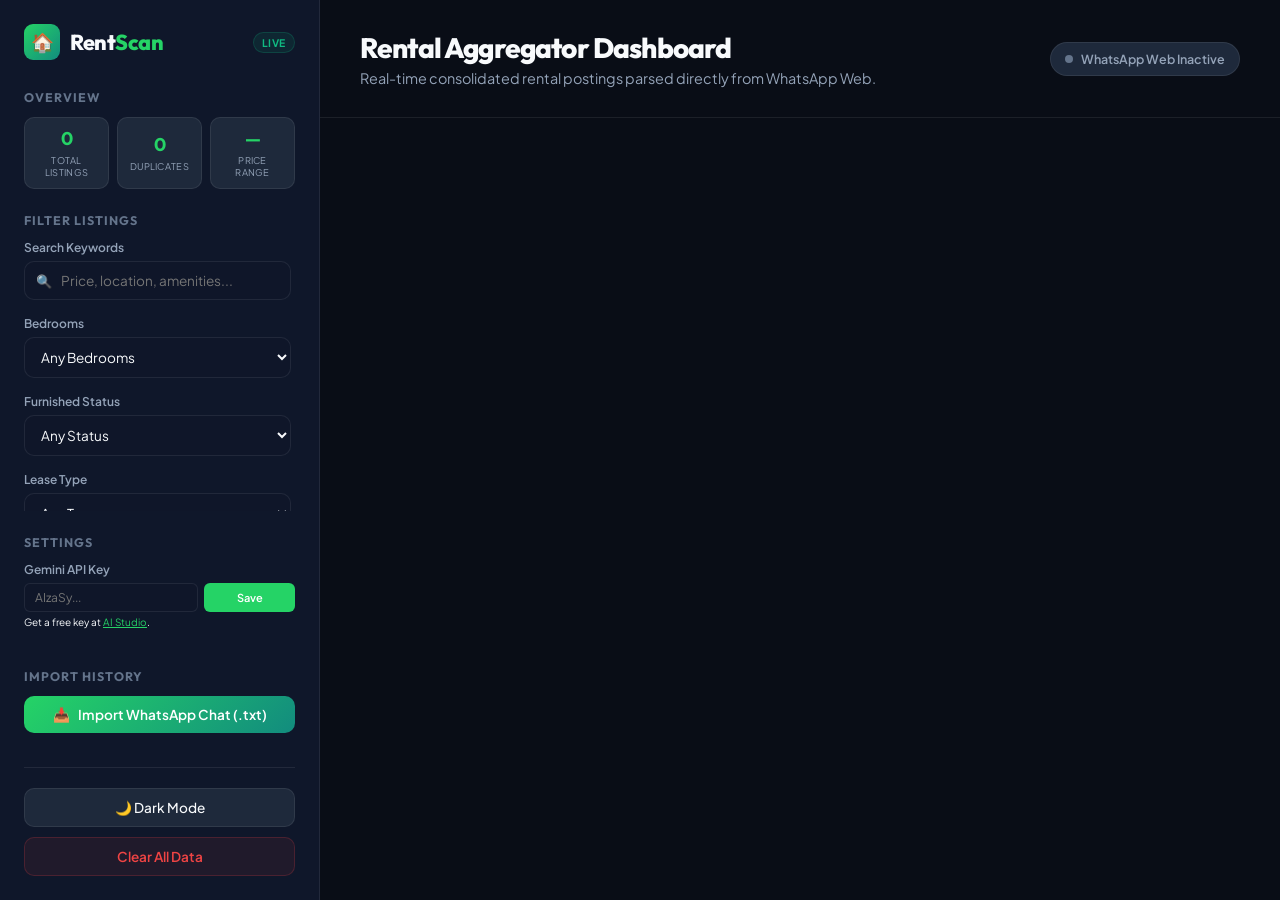
==== commit f436d6a0: "feat: integrate Gemini AI extraction with regex fallback and add bathrooms field" ====
--- a/extension/dashboard/index.html
+++ b/extension/dashboard/index.html
@@ -119,6 +119,21 @@
         <button id="clear-filters-btn" class="secondary-btn">Reset All Filters</button>
       </div>
 
+      <!-- Settings Section -->
+      <div class="sidebar-section">
+        <h3>Settings</h3>
+        <div class="filter-group">
+          <label for="gemini-api-key">Gemini API Key</label>
+          <div class="api-key-row" style="display: flex; gap: 6px;">
+            <input type="password" id="gemini-api-key" placeholder="AIzaSy..." style="flex: 1; padding: 6px 10px; border-radius: var(--radius-sm); border: 1px solid var(--border); background: var(--input-bg); color: var(--text); font-family: inherit; font-size: 12px;" autocomplete="off">
+            <button id="save-api-key-btn" class="primary-btn" style="padding: 6px 12px; margin: 0; background: var(--brand); color: white; border: none; font-size: 11px; font-weight: 600; border-radius: var(--radius-sm); cursor: pointer; transition: all 180ms ease;">Save</button>
+          </div>
+          <span style="font-size: 10px; color: var(--text-3); margin-top: 4px; display: block; line-height: 1.3;">
+            Get a free key at <a href="https://aistudio.google.com/" target="_blank" style="color: var(--brand); text-decoration: underline;">AI Studio</a>.
+          </span>
+        </div>
+      </div>
+
       <!-- Actions Section -->
       <div class="sidebar-section">
         <h3>Import History</h3>
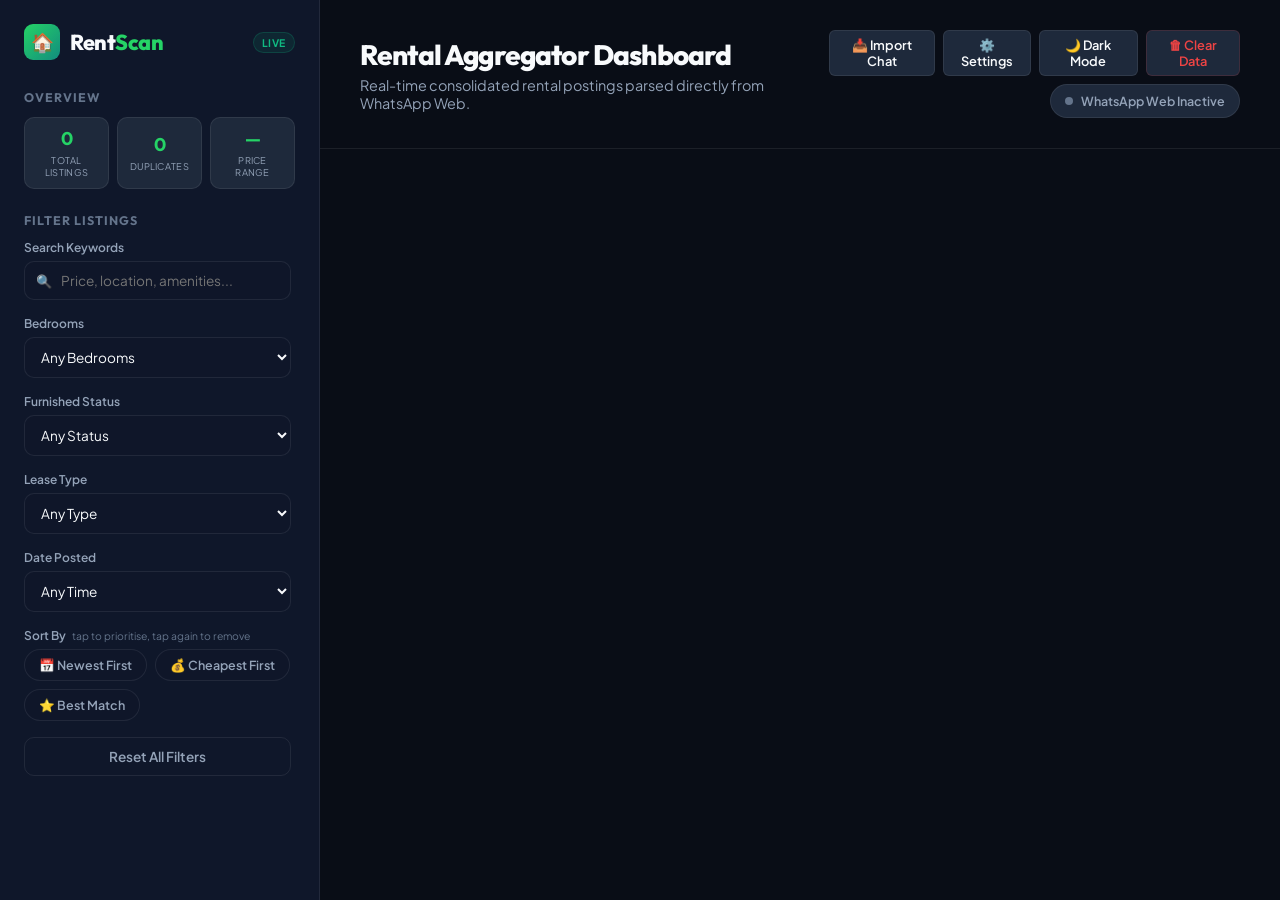
==== commit f8a131be: "style: move Settings, Theme, Clear, and Import actions to main header; keep sidebar for filters only" ====
--- a/extension/dashboard/index.html
+++ b/extension/dashboard/index.html
@@ -118,35 +118,6 @@
 
         <button id="clear-filters-btn" class="secondary-btn">Reset All Filters</button>
       </div>
-
-      <!-- Settings Section -->
-      <div class="sidebar-section">
-        <h3>Settings</h3>
-        <div class="filter-group">
-          <label for="gemini-api-key">Gemini API Key</label>
-          <div class="api-key-row" style="display: flex; gap: 6px;">
-            <input type="password" id="gemini-api-key" placeholder="AIzaSy..." style="flex: 1; padding: 6px 10px; border-radius: var(--radius-sm); border: 1px solid var(--border); background: var(--input-bg); color: var(--text); font-family: inherit; font-size: 12px;" autocomplete="off">
-            <button id="save-api-key-btn" class="primary-btn" style="padding: 6px 12px; margin: 0; background: var(--brand); color: white; border: none; font-size: 11px; font-weight: 600; border-radius: var(--radius-sm); cursor: pointer; transition: all 180ms ease;">Save</button>
-          </div>
-          <span style="font-size: 10px; color: var(--text-3); margin-top: 4px; display: block; line-height: 1.3;">
-            Get a free key at <a href="https://aistudio.google.com/" target="_blank" style="color: var(--brand); text-decoration: underline;">AI Studio</a>.
-          </span>
-        </div>
-      </div>
-
-      <!-- Actions Section -->
-      <div class="sidebar-section">
-        <h3>Import History</h3>
-        <button id="import-btn" class="primary-btn" style="background: var(--brand-gradient); color: white; border: none; margin-bottom: 10px; display: flex; align-items: center; justify-content: center; gap: 8px;">
-          <span>📥</span> Import WhatsApp Chat (.txt)
-        </button>
-        <input type="file" id="import-file-input" accept=".txt" style="display: none;">
-      </div>
-
-      <div class="sidebar-footer">
-        <button id="theme-toggle-btn" class="theme-toggle">🌙 Dark Mode</button>
-        <button id="clear-data-btn" class="danger-btn">Clear All Data</button>
-      </div>
     </aside>
 
     <!-- Main Workspace -->
@@ -157,6 +128,13 @@
           <p>Real-time consolidated rental postings parsed directly from WhatsApp Web.</p>
         </div>
         <div class="header-right">
+          <div class="header-toolbar">
+            <button id="import-btn" class="toolbar-btn">📥 Import Chat</button>
+            <input type="file" id="import-file-input" accept=".txt" style="display: none;">
+            <button id="settings-btn" class="toolbar-btn">⚙️ Settings</button>
+            <button id="theme-toggle-btn" class="toolbar-btn">🌙 Dark Mode</button>
+            <button id="clear-data-btn" class="toolbar-btn danger">🗑 Clear Data</button>
+          </div>
           <div class="whatsapp-status">
             <div class="status-indicator" id="whatsapp-indicator"></div>
             <span id="whatsapp-status-text">WhatsApp Web Inactive</span>
@@ -214,6 +192,28 @@
     </div>
   </div>
 
+  <!-- Settings Modal -->
+  <div class="modal-overlay hidden" id="dashboard-settings-modal">
+    <div class="modal-card">
+      <div class="modal-header">
+        <h2>⚙️ Extraction Settings</h2>
+        <button class="close-modal-btn" id="close-settings-modal">×</button>
+      </div>
+      <div class="modal-body" style="padding-top: 15px;">
+        <div class="filter-group" style="margin-bottom: 0;">
+          <label for="gemini-api-key" style="font-weight: 600; font-size: 13px; color: var(--text-2); display: block; margin-bottom: 8px;">Gemini API Key (Free)</label>
+          <div class="api-key-row" style="display: flex; gap: 8px;">
+            <input type="password" id="gemini-api-key" placeholder="AIzaSy..." style="flex: 1; padding: 8px 12px; border-radius: var(--radius-sm); border: 1px solid var(--border); background: var(--input-bg); color: var(--text); font-family: inherit; font-size: 13px;" autocomplete="off">
+            <button id="save-api-key-btn" class="primary-btn" style="padding: 8px 16px; margin: 0; background: var(--brand); color: white; border: none; font-size: 12px; font-weight: 600; border-radius: var(--radius-sm); cursor: pointer; transition: all 180ms ease;">Save Key</button>
+          </div>
+          <span style="font-size: 11px; color: var(--text-dim); margin-top: 8px; display: block; line-height: 1.4;">
+            Powers natural language listing extraction (bed/bath counts, location, contacts). Get a free API key at <a href="https://aistudio.google.com/" target="_blank" style="color: var(--brand); text-decoration: underline;">Google AI Studio</a>.
+          </span>
+        </div>
+      </div>
+    </div>
+  </div>
+
   <div class="toast" id="toast"></div>
 
   <script type="module" src="app.js"></script>
--- a/extension/dashboard/style.css
+++ b/extension/dashboard/style.css
@@ -103,6 +103,7 @@
   height: 100%;
   max-height: 100vh;
   min-height: 0;
+  overflow-y: auto;
 }
 
 .sidebar-header {
@@ -341,6 +342,49 @@
 .content-header p {
   color: var(--text-muted);
   font-size: 0.9rem;
+}
+
+.header-right {
+  display: flex;
+  flex-direction: column;
+  align-items: flex-end;
+  gap: 8px;
+}
+
+.header-toolbar {
+  display: flex;
+  gap: 8px;
+}
+
+.toolbar-btn {
+  background-color: var(--surface);
+  border: 1px solid var(--border);
+  border-radius: var(--radius-sm);
+  padding: 6px 12px;
+  font-family: inherit;
+  font-size: 0.8rem;
+  font-weight: 600;
+  color: var(--text);
+  cursor: pointer;
+  display: flex;
+  align-items: center;
+  gap: 6px;
+  transition: all var(--transition-fast);
+}
+
+.toolbar-btn:hover {
+  background-color: var(--border);
+  border-color: var(--text-dim);
+}
+
+.toolbar-btn.danger {
+  color: var(--error);
+  border-color: rgba(239, 68, 68, 0.15);
+}
+
+.toolbar-btn.danger:hover {
+  background-color: rgba(239, 68, 68, 0.08);
+  border-color: var(--error);
 }
 
 .whatsapp-status {
